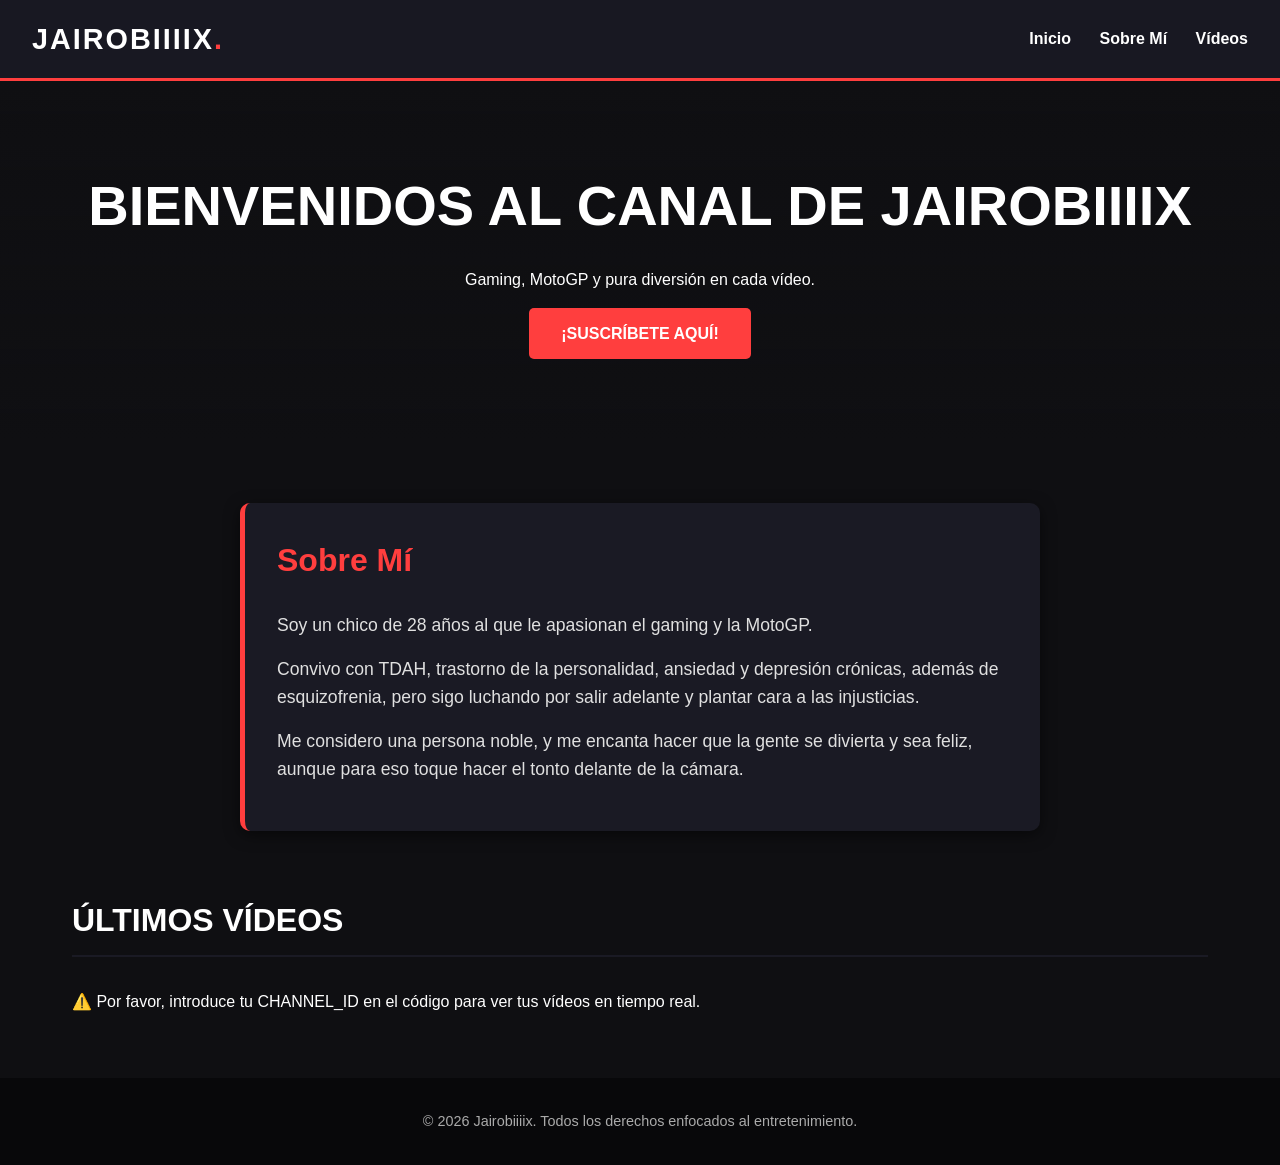
==== index.html @ 45399130 "Update index.html" ====
<!DOCTYPE html>
<html lang="es">
<head>
    <meta charset="UTF-8">
    <meta name="viewport" content="width=device-width, initial-scale=1.0">
    <title>Jairobiiiix - Canal Oficial</title>
    <style>
        /* --- ESTILOS GENERALES (Estilo Gaming/MotoGP) --- */
        :root {
            --bg-color: #0f0f12;
            --card-bg: #1a1a24;
            --accent-color: #ff3e3e; /* Rojo de carreras / adrenalina */
            --text-color: #ffffff;
            --text-secondary: #aaaaaa;
        }

        * {
            margin: 0;
            padding: 0;
            box-sizing: border-box;
            font-family: 'Segoe UI', Tahoma, Geneva, Verdana, sans-serif;
        }

        body {
            background-color: var(--bg-color);
            color: var(--text-color);
            line-height: 1.6;
        }

        a {
            text-decoration: none;
            color: inherit;
        }

        /* --- HEADER / NAV --- */
        header {
            background-color: rgba(26, 26, 36, 0.95);
            position: sticky;
            top: 0;
            z-index: 1000;
            padding: 1rem 2rem;
            display: flex;
            justify-content: space-between;
            align-items: center;
            border-bottom: 3px solid var(--accent-color);
        }

        .logo {
            font-size: 1.8rem;
            font-weight: bold;
            text-transform: uppercase;
            letter-spacing: 2px;
            color: var(--text-color);
        }

        .logo span {
            color: var(--accent-color);
        }

        nav a {
            margin-left: 1.5rem;
            font-weight: 600;
            transition: color 0.3s;
        }

        nav a:hover {
            color: var(--accent-color);
        }

        /* --- HERO SECTION --- */
        .hero {
            text-align: center;
            padding: 5rem 1rem;
            background: linear-gradient(rgba(15, 15, 18, 0.6), rgba(15, 15, 18, 1)), url('https://images.unsplash.com/photo-1542751371-adc38448a05e?q=80&w=1920') no-repeat center center/cover;
        }

        .hero h1 {
            font-size: 3.5rem;
            margin-bottom: 1rem;
            text-transform: uppercase;
        }

        .btn-subscribe {
            display: inline-block;
            background-color: var(--accent-color);
            color: white;
            padding: 0.8rem 2rem;
            font-weight: bold;
            border-radius: 5px;
            margin-top: 1rem;
            transition: transform 0.2s, background-color 0.2s;
        }

        .btn-subscribe:hover {
            transform: scale(1.05);
            background-color: #e02626;
        }

        /* --- SECCIÓN SOBRE MÍ --- */
        .about-section {
            max-width: 800px;
            margin: 4rem auto;
            padding: 2rem;
            background-color: var(--card-bg);
            border-radius: 10px;
            border-left: 5px solid var(--accent-color);
            box-shadow: 0 4px 15px rgba(0,0,0,0.5);
        }

        .about-section h2 {
            font-size: 2rem;
            margin-bottom: 1.5rem;
            color: var(--accent-color);
        }

        .about-section p {
            font-size: 1.1rem;
            margin-bottom: 1rem;
            color: #e0e0e0;
        }

        /* --- SECCIÓN VÍDEOS --- */
        .videos-section {
            max-width: 1200px;
            margin: 4rem auto;
            padding: 0 2rem;
        }

        .videos-section h2 {
            font-size: 2rem;
            margin-bottom: 2rem;
            text-transform: uppercase;
            border-bottom: 2px solid var(--card-bg);
            padding-bottom: 0.5rem;
        }

        .video-grid {
            display: grid;
            grid-template-columns: repeat(auto-fit, minmax(300px, 1fr));
            gap: 2rem;
        }

        .video-card {
            background-color: var(--card-bg);
            border-radius: 8px;
            overflow: hidden;
            transition: transform 0.3s;
        }

        .video-card:hover {
            transform: translateY(-5px);
        }

        .video-container {
            position: relative;
            padding-bottom: 56.25%; /* Relación de aspecto 16:9 */
            height: 0;
        }

        .video-container iframe {
            position: absolute;
            top: 0;
            left: 0;
            width: 100%;
            height: 100%;
            border: 0;
        }

        .video-info {
            padding: 1rem;
        }

        .video-info h3 {
            font-size: 1rem;
            margin-bottom: 0.5rem;
            white-space: nowrap;
            overflow: hidden;
            text-overflow: ellipsis;
        }

        /* --- FOOTER --- */
        footer {
            text-align: center;
            padding: 2rem;
            background-color: #08080a;
            color: var(--text-secondary);
            margin-top: 4rem;
            font-size: 0.9rem;
        }

        /* Responsivo */
        @media (max-width: 768px) {
            .hero h1 { font-size: 2.5rem; }
            header { flex-direction: column; gap: 1rem; }
            nav a { margin: 0 0.7rem; }
        }
    </style>
</head>
<body>

    <!-- BARRA DE NAVEGACIÓN -->
    <header>
        <div class="logo">Jairobiiiix<span>.</span></div>
        <nav>
            <a href="#inicio">Inicio</a>
            <a href="#sobre-mi">Sobre Mí</a>
            <a href="#videos">Vídeos</a>
        </nav>
    </header>

    <!-- SECCIÓN DE INICIO (HERO) -->
    <section id="inicio" class="hero">
        <h1>Bienvenidos al canal de Jairobiiiix</h1>
        <p>Gaming, MotoGP y pura diversión en cada vídeo.</p>
        <!-- REEMPLAZA ESTE ENLACE CON EL DE TU CANAL -->
        <a href="https://www.youtube.com/@TU_USER_DE_YOUTUBE?sub_confirmation=1" target="_blank" class="btn-subscribe">¡SUSCRÍBETE AQUÍ!</a>
    </section>

    <!-- SECCIÓN SOBRE MÍ -->
    <section id="sobre-mi" class="about-section">
        <h2>Sobre Mí</h2>
        <p>Soy un chico de 28 años al que le apasionan el gaming y la MotoGP.</p>
        <p>Convivo con TDAH, trastorno de la personalidad, ansiedad y depresión crónicas, además de esquizofrenia, pero sigo luchando por salir adelante y plantar cara a las injusticias.</p>
        <p>Me considero una persona noble, y me encanta hacer que la gente se divierta y sea feliz, aunque para eso toque hacer el tonto delante de la cámara.</p>
    </section>

    <!-- SECCIÓN DE VÍDEOS -->
    <section id="videos" class="videos-section">
        <h2>Últimos Vídeos</h2>
        <div class="video-grid" id="video-feed">
            <!-- Los vídeos de YouTube se cargarán aquí automáticamente -->
            <p style="color: var(--text-secondary);">Cargando últimos vídeos del canal...</p>
        </div>
    </section>

    <!-- FOOTER -->
    <footer>
        <p>&copy; 2026 Jairobiiiix. Todos los derechos enfocados al entretenimiento.</p>
    </footer>

    <!-- SCRIPT PARA AUTOCARGAR LOS VÍDEOS -->
    <script>
        // ¡IMPORTANTE! Reemplaza "TU_CHANNEL_ID" con el ID real de tu canal de YouTube.
        // Ej: UCxxxxxxxxxxxxxxxxxxxx
        const CHANNEL_ID = 'TU_CHANNEL_ID'; 

        // Usamos una herramienta pública que convierte el Feed RSS de YouTube a formato JSON para JS.
        const rssUrl = `https://www.youtube.com/feeds/videos.xml?channel_id=${CHANNEL_ID}`;
        const rss2jsonUrl = `https://api.rss2json.com/v1/api.json?rss_url=${encodeURIComponent(rssUrl)}`;

        async function loadVideos() {
            try {
                const response = await fetch(rss2jsonUrl);
                const data = await response.json();
                const videoFeed = document.getElementById('video-feed');
                
                if (data.status === 'ok' && data.items.length > 0) {
                    videoFeed.innerHTML = ''; // Limpiamos el texto de carga
                    
                    // Mostramos los últimos 6 vídeos subidos
                    data.items.slice(0, 6).forEach(video => {
                        // Extraemos el ID del vídeo desde el enlace de YouTube
                        const videoId = video.link.split('v=')[1];
                        
                        const videoCard = document.createElement('div');
                        videoCard.className = 'video-card';
                        videoCard.innerHTML = `
                            <div class="video-container">
                                <iframe src="https://www.youtube.com/embed/${videoId}" allowfullscreen></iframe>
                            </div>
                            <div class="video-info">
                                <h3>${video.title}</h3>
                            </div>
                        `;
                        videoFeed.appendChild(videoCard);
                    });
                } else {
                    videoFeed.innerHTML = '<p>No se pudieron cargar los vídeos. Verifica el CHANNEL_ID.</p>';
                }
            } catch (error) {
                console.error("Error cargando los vídeos de YouTube:", error);
                document.getElementById('video-feed').innerHTML = '<p>Error de conexión al cargar los vídeos.</p>';
            }
        }

        // Ejecutar la función al cargar la página
        if(CHANNEL_ID !== 'TU_CHANNEL_ID') {
            loadVideos();
        } else {
            document.getElementById('video-feed').innerHTML = '<p>⚠️ Por favor, introduce tu CHANNEL_ID en el código para ver tus vídeos en tiempo real.</p>';
        }
    </script>
</body>
</html>
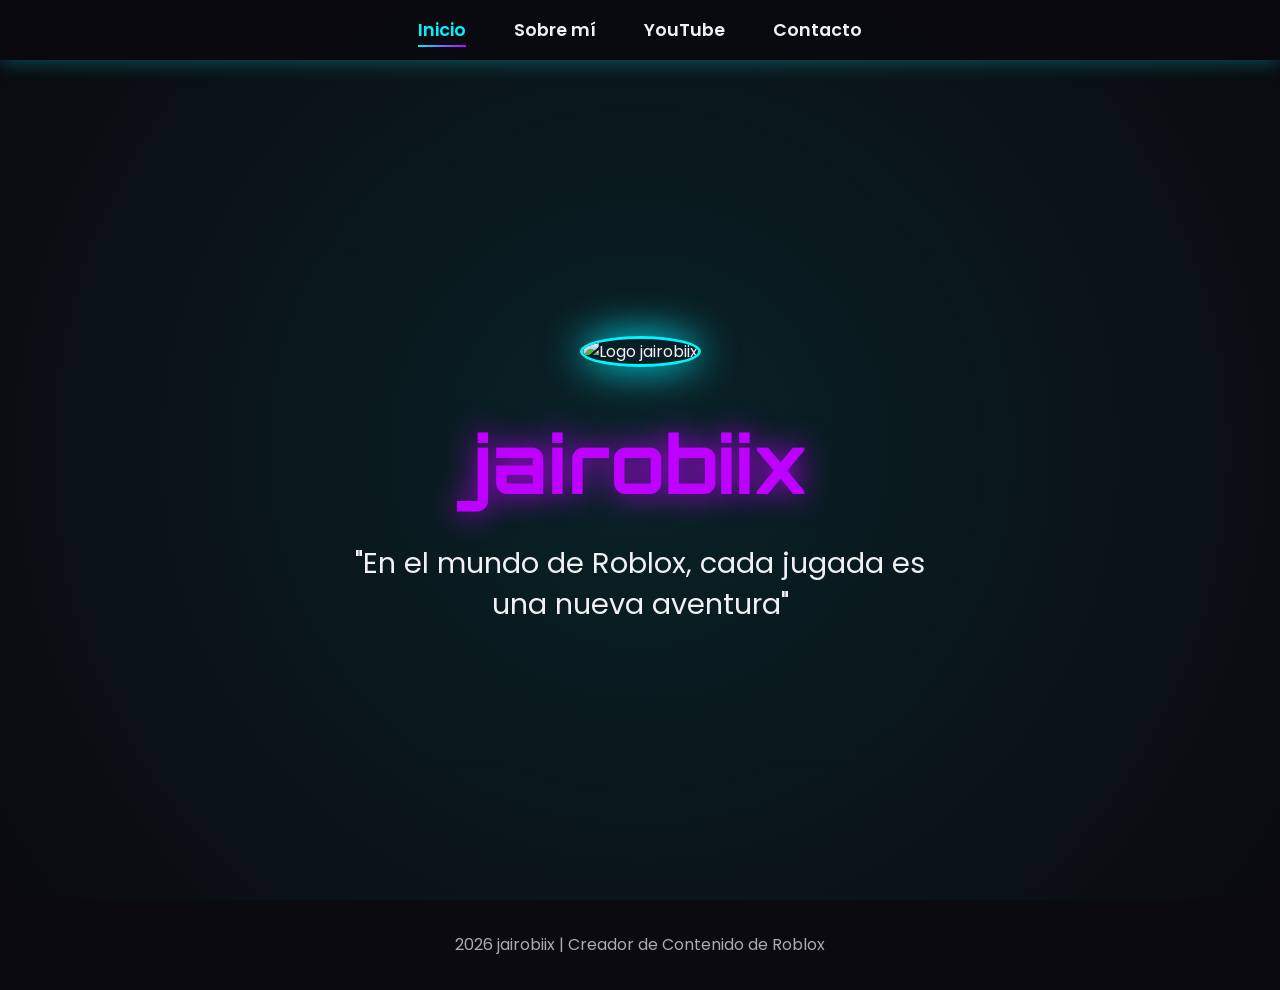
==== commit 387c049f: "Add files via upload" ====
--- a/index.html
+++ b/index.html
@@ -1,294 +1,34 @@
-<!DOCTYPE html>
-<html lang="es">
-<head>
-    <meta charset="UTF-8">
-    <meta name="viewport" content="width=device-width, initial-scale=1.0">
-    <title>Jairobiiiix - Canal Oficial</title>
-    <style>
-        /* --- ESTILOS GENERALES (Estilo Gaming/MotoGP) --- */
-        :root {
-            --bg-color: #0f0f12;
-            --card-bg: #1a1a24;
-            --accent-color: #ff3e3e; /* Rojo de carreras / adrenalina */
-            --text-color: #ffffff;
-            --text-secondary: #aaaaaa;
-        }
-
-        * {
-            margin: 0;
-            padding: 0;
-            box-sizing: border-box;
-            font-family: 'Segoe UI', Tahoma, Geneva, Verdana, sans-serif;
-        }
-
-        body {
-            background-color: var(--bg-color);
-            color: var(--text-color);
-            line-height: 1.6;
-        }
-
-        a {
-            text-decoration: none;
-            color: inherit;
-        }
-
-        /* --- HEADER / NAV --- */
-        header {
-            background-color: rgba(26, 26, 36, 0.95);
-            position: sticky;
-            top: 0;
-            z-index: 1000;
-            padding: 1rem 2rem;
-            display: flex;
-            justify-content: space-between;
-            align-items: center;
-            border-bottom: 3px solid var(--accent-color);
-        }
-
-        .logo {
-            font-size: 1.8rem;
-            font-weight: bold;
-            text-transform: uppercase;
-            letter-spacing: 2px;
-            color: var(--text-color);
-        }
-
-        .logo span {
-            color: var(--accent-color);
-        }
-
-        nav a {
-            margin-left: 1.5rem;
-            font-weight: 600;
-            transition: color 0.3s;
-        }
-
-        nav a:hover {
-            color: var(--accent-color);
-        }
-
-        /* --- HERO SECTION --- */
-        .hero {
-            text-align: center;
-            padding: 5rem 1rem;
-            background: linear-gradient(rgba(15, 15, 18, 0.6), rgba(15, 15, 18, 1)), url('https://images.unsplash.com/photo-1542751371-adc38448a05e?q=80&w=1920') no-repeat center center/cover;
-        }
-
-        .hero h1 {
-            font-size: 3.5rem;
-            margin-bottom: 1rem;
-            text-transform: uppercase;
-        }
-
-        .btn-subscribe {
-            display: inline-block;
-            background-color: var(--accent-color);
-            color: white;
-            padding: 0.8rem 2rem;
-            font-weight: bold;
-            border-radius: 5px;
-            margin-top: 1rem;
-            transition: transform 0.2s, background-color 0.2s;
-        }
-
-        .btn-subscribe:hover {
-            transform: scale(1.05);
-            background-color: #e02626;
-        }
-
-        /* --- SECCIÓN SOBRE MÍ --- */
-        .about-section {
-            max-width: 800px;
-            margin: 4rem auto;
-            padding: 2rem;
-            background-color: var(--card-bg);
-            border-radius: 10px;
-            border-left: 5px solid var(--accent-color);
-            box-shadow: 0 4px 15px rgba(0,0,0,0.5);
-        }
-
-        .about-section h2 {
-            font-size: 2rem;
-            margin-bottom: 1.5rem;
-            color: var(--accent-color);
-        }
-
-        .about-section p {
-            font-size: 1.1rem;
-            margin-bottom: 1rem;
-            color: #e0e0e0;
-        }
-
-        /* --- SECCIÓN VÍDEOS --- */
-        .videos-section {
-            max-width: 1200px;
-            margin: 4rem auto;
-            padding: 0 2rem;
-        }
-
-        .videos-section h2 {
-            font-size: 2rem;
-            margin-bottom: 2rem;
-            text-transform: uppercase;
-            border-bottom: 2px solid var(--card-bg);
-            padding-bottom: 0.5rem;
-        }
-
-        .video-grid {
-            display: grid;
-            grid-template-columns: repeat(auto-fit, minmax(300px, 1fr));
-            gap: 2rem;
-        }
-
-        .video-card {
-            background-color: var(--card-bg);
-            border-radius: 8px;
-            overflow: hidden;
-            transition: transform 0.3s;
-        }
-
-        .video-card:hover {
-            transform: translateY(-5px);
-        }
-
-        .video-container {
-            position: relative;
-            padding-bottom: 56.25%; /* Relación de aspecto 16:9 */
-            height: 0;
-        }
-
-        .video-container iframe {
-            position: absolute;
-            top: 0;
-            left: 0;
-            width: 100%;
-            height: 100%;
-            border: 0;
-        }
-
-        .video-info {
-            padding: 1rem;
-        }
-
-        .video-info h3 {
-            font-size: 1rem;
-            margin-bottom: 0.5rem;
-            white-space: nowrap;
-            overflow: hidden;
-            text-overflow: ellipsis;
-        }
-
-        /* --- FOOTER --- */
-        footer {
-            text-align: center;
-            padding: 2rem;
-            background-color: #08080a;
-            color: var(--text-secondary);
-            margin-top: 4rem;
-            font-size: 0.9rem;
-        }
-
-        /* Responsivo */
-        @media (max-width: 768px) {
-            .hero h1 { font-size: 2.5rem; }
-            header { flex-direction: column; gap: 1rem; }
-            nav a { margin: 0 0.7rem; }
-        }
-    </style>
-</head>
-<body>
-
-    <!-- BARRA DE NAVEGACIÓN -->
-    <header>
-        <div class="logo">Jairobiiiix<span>.</span></div>
-        <nav>
-            <a href="#inicio">Inicio</a>
-            <a href="#sobre-mi">Sobre Mí</a>
-            <a href="#videos">Vídeos</a>
-        </nav>
-    </header>
-
-    <!-- SECCIÓN DE INICIO (HERO) -->
-    <section id="inicio" class="hero">
-        <h1>Bienvenidos al canal de Jairobiiiix</h1>
-        <p>Gaming, MotoGP y pura diversión en cada vídeo.</p>
-        <!-- REEMPLAZA ESTE ENLACE CON EL DE TU CANAL -->
-        <a href="https://www.youtube.com/@TU_USER_DE_YOUTUBE?sub_confirmation=1" target="_blank" class="btn-subscribe">¡SUSCRÍBETE AQUÍ!</a>
-    </section>
-
-    <!-- SECCIÓN SOBRE MÍ -->
-    <section id="sobre-mi" class="about-section">
-        <h2>Sobre Mí</h2>
-        <p>Soy un chico de 28 años al que le apasionan el gaming y la MotoGP.</p>
-        <p>Convivo con TDAH, trastorno de la personalidad, ansiedad y depresión crónicas, además de esquizofrenia, pero sigo luchando por salir adelante y plantar cara a las injusticias.</p>
-        <p>Me considero una persona noble, y me encanta hacer que la gente se divierta y sea feliz, aunque para eso toque hacer el tonto delante de la cámara.</p>
-    </section>
-
-    <!-- SECCIÓN DE VÍDEOS -->
-    <section id="videos" class="videos-section">
-        <h2>Últimos Vídeos</h2>
-        <div class="video-grid" id="video-feed">
-            <!-- Los vídeos de YouTube se cargarán aquí automáticamente -->
-            <p style="color: var(--text-secondary);">Cargando últimos vídeos del canal...</p>
-        </div>
-    </section>
-
-    <!-- FOOTER -->
-    <footer>
-        <p>&copy; 2026 Jairobiiiix. Todos los derechos enfocados al entretenimiento.</p>
-    </footer>
-
-    <!-- SCRIPT PARA AUTOCARGAR LOS VÍDEOS -->
-    <script>
-        // ¡IMPORTANTE! Reemplaza "TU_CHANNEL_ID" con el ID real de tu canal de YouTube.
-        // Ej: UCxxxxxxxxxxxxxxxxxxxx
-        const CHANNEL_ID = 'TU_CHANNEL_ID'; 
-
-        // Usamos una herramienta pública que convierte el Feed RSS de YouTube a formato JSON para JS.
-        const rssUrl = `https://www.youtube.com/feeds/videos.xml?channel_id=${CHANNEL_ID}`;
-        const rss2jsonUrl = `https://api.rss2json.com/v1/api.json?rss_url=${encodeURIComponent(rssUrl)}`;
-
-        async function loadVideos() {
-            try {
-                const response = await fetch(rss2jsonUrl);
-                const data = await response.json();
-                const videoFeed = document.getElementById('video-feed');
-                
-                if (data.status === 'ok' && data.items.length > 0) {
-                    videoFeed.innerHTML = ''; // Limpiamos el texto de carga
-                    
-                    // Mostramos los últimos 6 vídeos subidos
-                    data.items.slice(0, 6).forEach(video => {
-                        // Extraemos el ID del vídeo desde el enlace de YouTube
-                        const videoId = video.link.split('v=')[1];
-                        
-                        const videoCard = document.createElement('div');
-                        videoCard.className = 'video-card';
-                        videoCard.innerHTML = `
-                            <div class="video-container">
-                                <iframe src="https://www.youtube.com/embed/${videoId}" allowfullscreen></iframe>
-                            </div>
-                            <div class="video-info">
-                                <h3>${video.title}</h3>
-                            </div>
-                        `;
-                        videoFeed.appendChild(videoCard);
-                    });
-                } else {
-                    videoFeed.innerHTML = '<p>No se pudieron cargar los vídeos. Verifica el CHANNEL_ID.</p>';
-                }
-            } catch (error) {
-                console.error("Error cargando los vídeos de YouTube:", error);
-                document.getElementById('video-feed').innerHTML = '<p>Error de conexión al cargar los vídeos.</p>';
-            }
-        }
-
-        // Ejecutar la función al cargar la página
-        if(CHANNEL_ID !== 'TU_CHANNEL_ID') {
-            loadVideos();
-        } else {
-            document.getElementById('video-feed').innerHTML = '<p>⚠️ Por favor, introduce tu CHANNEL_ID en el código para ver tus vídeos en tiempo real.</p>';
-        }
-    </script>
-</body>
-</html>
+<!DOCTYPE html>
+<html lang="es">
+<head>
+  <meta charset="UTF-8" />
+  <meta name="viewport" content="width=device-width, initial-scale=1.0" />
+  <title>jairobiix | Inicio - Creador de Roblox</title>
+  <link rel="stylesheet" href="styles.css" />
+  <link href="https://fonts.googleapis.com/css2?family=Poppins:wght@400;600;800&family=Orbitron:wght@400;700&display=swap" rel="stylesheet" />
+</head>
+<body>
+  <!-- Navegación -->
+  <nav class="navbar">
+    <ul class="nav-links">
+      <li><a href="index.html" class="active">Inicio</a></li>
+      <li><a href="sobre-mi.html">Sobre mí</a></li>
+      <li><a href="youtube.html">YouTube</a></li>
+      <li><a href="contacto.html">Contacto</a></li>
+    </ul>
+  </nav>
+
+  <!-- Página: Inicio -->
+  <main class="page home">
+    <div class="home-content">
+      <img src="logo-jairobiix.png" alt="Logo jairobiix" class="logo" />
+      <h1 class="nick">jairobiix</h1>
+      <p class="iconic-quote">"En el mundo de Roblox, cada jugada es una nueva aventura"</p>
+    </div>
+  </main>
+
+  <footer>
+    <p>2026 jairobiix | Creador de Contenido de Roblox</p>
+  </footer>
+</body>
+</html>
--- a/styles.css
+++ b/styles.css
@@ -0,0 +1,283 @@
+/* Reset y variables */
+* {
+  margin: 0;
+  padding: 0;
+  box-sizing: border-box;
+}
+
+:root {
+  --neon-blue: #00f3ff;
+  --neon-purple: #bd00ff;
+  --dark-bg: #0a0a0f;
+  --text-light: #f0f0f5;
+  --gradient: linear-gradient(135deg, var(--neon-blue), var(--neon-purple));
+}
+
+body {
+  font-family: 'Poppins', sans-serif;
+  background: var(--dark-bg);
+  color: var(--text-light);
+  line-height: 1.6;
+  min-height: 100vh;
+}
+
+/* Navegación */
+.navbar {
+  position: fixed;
+  top: 0;
+  width: 100%;
+  background: rgba(10, 10, 15, 0.95);
+  padding: 1rem 2rem;
+  z-index: 1000;
+  box-shadow: 0 2px 20px rgba(0, 243, 255, 0.3);
+}
+
+.nav-links {
+  display: flex;
+  justify-content: center;
+  list-style: none;
+  gap: 3rem;
+}
+
+.nav-links a {
+  color: var(--text-light);
+  text-decoration: none;
+  font-weight: 600;
+  font-size: 1.1rem;
+  transition: all 0.3s;
+  position: relative;
+}
+
+.nav-links a:hover {
+  color: var(--neon-blue);
+}
+
+.nav-links a.active {
+  color: var(--neon-blue);
+}
+
+.nav-links a.active::after {
+  content: '';
+  position: absolute;
+  bottom: -5px;
+  left: 0;
+  width: 100%;
+  height: 2px;
+  background: var(--gradient);
+}
+
+.nav-links a::after {
+  content: '';
+  position: absolute;
+  bottom: -5px;
+  left: 0;
+  width: 0;
+  height: 2px;
+  background: var(--gradient);
+  transition: width 0.3s;
+}
+
+.nav-links a:hover:not(.active)::after {
+  width: 100%;
+}
+
+/* Páginas */
+.page {
+  min-height: 100vh;
+  padding: 120px 2rem 60px;
+  display: flex;
+  flex-direction: column;
+  align-items: center;
+  justify-content: center;
+  max-width: 1200px;
+  margin: 0 auto;
+}
+
+.page h2 {
+  font-family: 'Orbitron', sans-serif;
+  font-size: 3rem;
+  margin-bottom: 3rem;
+  color: var(--neon-blue);
+  text-shadow: 0 0 20px var(--neon-blue);
+}
+
+/* Página: Inicio */
+.home {
+  background: radial-gradient(circle at center, rgba(0, 243, 255, 0.1), transparent);
+  width: 100%;
+  max-width: 100%;
+}
+
+.home-content {
+  text-align: center;
+}
+
+.logo {
+  width: 200px;
+  height: 200px;
+  border-radius: 50%;
+  border: 3px solid var(--neon-blue);
+  box-shadow: 0 0 40px var(--neon-blue);
+  margin-bottom: 2rem;
+}
+
+.nick {
+  font-family: 'Orbitron', sans-serif;
+  font-size: 5rem;
+  color: var(--neon-purple);
+  text-shadow: 0 0 30px var(--neon-purple);
+  margin-bottom: 1rem;
+}
+
+.iconic-quote {
+  font-size: 1.8rem;
+  color: var(--text-light);
+  max-width: 600px;
+  line-height: 1.4;
+}
+
+/* Página: Sobre mí */
+.about-content {
+  max-width: 800px;
+  font-size: 1.2rem;
+  line-height: 1.8;
+}
+
+.about-content p {
+  margin-bottom: 1.5rem;
+}
+
+/* Página: YouTube */
+.youtube-content {
+  max-width: 900px;
+}
+
+.channel-desc {
+  font-size: 1.3rem;
+  margin-bottom: 3rem;
+  text-align: center;
+  line-height: 1.8;
+}
+
+.video-feed {
+  display: grid;
+  grid-template-columns: repeat(3, 1fr);
+  gap: 2rem;
+}
+
+.video-card {
+  background: rgba(20, 20, 30, 0.8);
+  border-radius: 15px;
+  padding: 1rem;
+  transition: all 0.3s;
+  border: 1px solid rgba(0, 243, 255, 0.3);
+}
+
+.video-card:hover {
+  transform: translateY(-10px);
+  box-shadow: 0 10px 40px rgba(0, 243, 255, 0.4);
+}
+
+.video-card img {
+  width: 100%;
+  height: 200px;
+  object-fit: cover;
+  border-radius: 10px;
+  margin-bottom: 1rem;
+  background: rgba(0, 243, 255, 0.1);
+}
+
+.video-card h3 {
+  font-size: 1.1rem;
+  color: var(--neon-blue);
+  margin-bottom: 0.5rem;
+}
+
+.video-card p {
+  font-size: 0.95rem;
+  color: rgba(240, 240, 245, 0.7);
+}
+
+/* Página: Contacto */
+.contact-content {
+  display: flex;
+  gap: 3rem;
+  flex-wrap: wrap;
+  justify-content: center;
+}
+
+.contact-link {
+  display: flex;
+  align-items: center;
+  gap: 1rem;
+  padding: 1.5rem 2.5rem;
+  background: rgba(20, 20, 30, 0.8);
+  border-radius: 20px;
+  color: var(--text-light);
+  text-decoration: none;
+  font-size: 1.3rem;
+  font-weight: 600;
+  border: 2px solid var(--neon-blue);
+  transition: all 0.3s;
+}
+
+.contact-link:hover {
+  background: var(--gradient);
+  transform: scale(1.05);
+  box-shadow: 0 10px 40px rgba(0, 243, 255, 0.5);
+}
+
+.icon {
+  width: 50px;
+  height: 50px;
+}
+
+/* Footer */
+footer {
+  background: rgba(10, 10, 15, 0.95);
+  padding: 2rem;
+  text-align: center;
+  font-size: 1rem;
+  color: rgba(240, 240, 245, 0.7);
+  width: 100%;
+}
+
+/* Responsive */
+@media (max-width: 768px) {
+  .nav-links {
+    gap: 1.5rem;
+  }
+  
+  .nav-links a {
+    font-size: 0.95rem;
+  }
+  
+  .page {
+    padding: 100px 1rem 40px;
+  }
+  
+  .page h2 {
+    font-size: 2rem;
+  }
+  
+  .nick {
+    font-size: 3.5rem;
+  }
+  
+  .iconic-quote {
+    font-size: 1.4rem;
+  }
+  
+  .video-feed {
+    grid-template-columns: 1fr;
+  }
+  
+  .contact-content {
+    gap: 1.5rem;
+  }
+  
+  .contact-link {
+    padding: 1.2rem 1.8rem;
+    font-size: 1.1rem;
+  }
+}
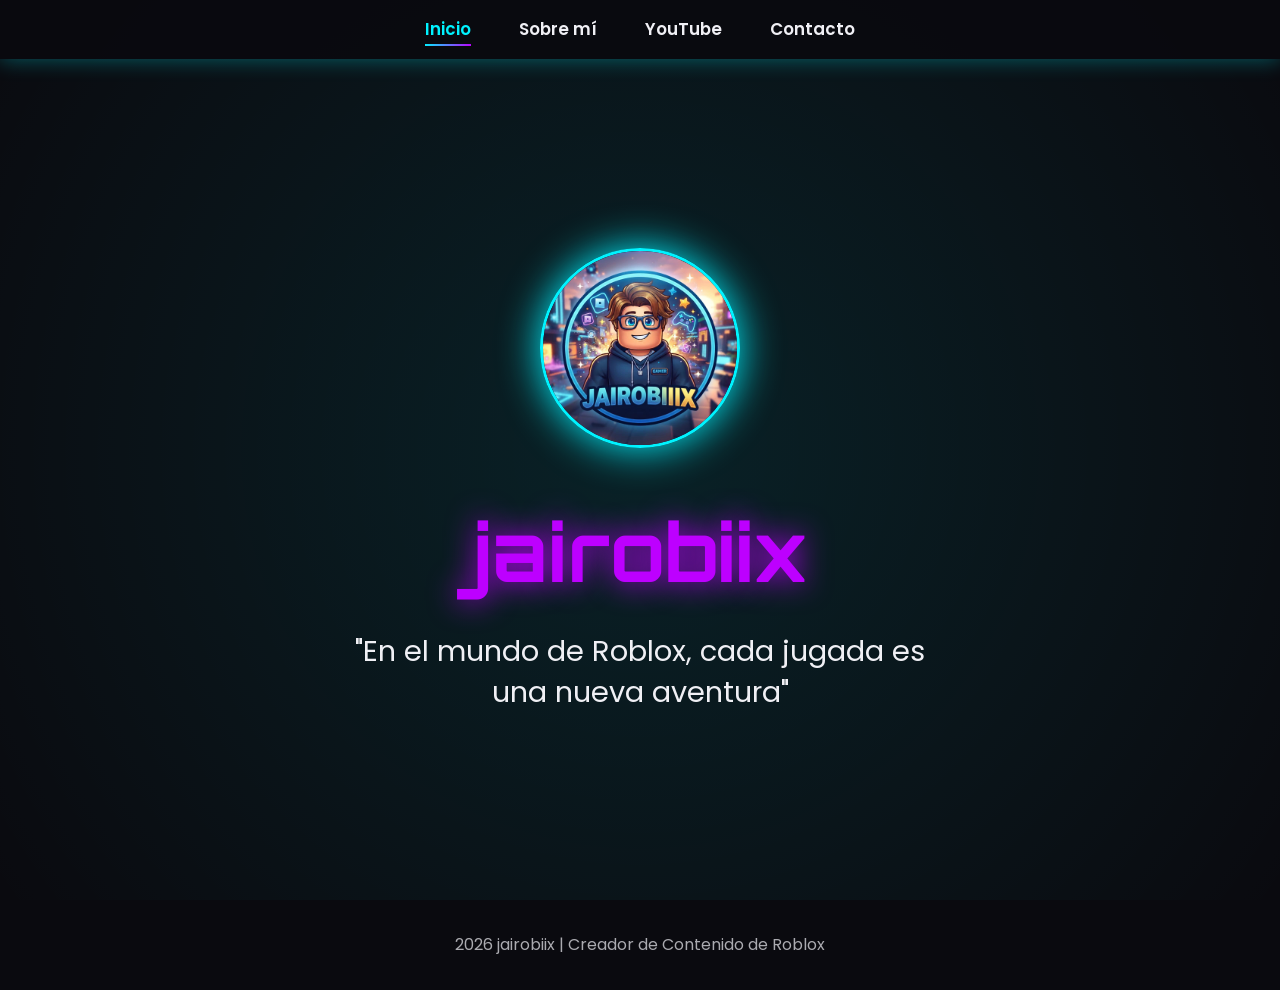
==== commit 987c1b2d: "Update index.html" ====
--- a/index.html
+++ b/index.html
@@ -5,6 +5,7 @@
   <meta name="viewport" content="width=device-width, initial-scale=1.0" />
   <title>jairobiix | Inicio - Creador de Roblox</title>
   <link rel="stylesheet" href="styles.css" />
+  <link rel="icon" type="image/png" href="./assets/favicon.jpeg" />
   <link href="https://fonts.googleapis.com/css2?family=Poppins:wght@400;600;800&family=Orbitron:wght@400;700&display=swap" rel="stylesheet" />
 </head>
 <body>
@@ -12,7 +13,7 @@
   <nav class="navbar">
     <ul class="nav-links">
       <li><a href="index.html" class="active">Inicio</a></li>
-      <li><a href="sobre-mi.html">Sobre mí</a></li>
+      <li><a href="sobremi.html">Sobre mí</a></li>
       <li><a href="youtube.html">YouTube</a></li>
       <li><a href="contacto.html">Contacto</a></li>
     </ul>
@@ -21,7 +22,7 @@
   <!-- Página: Inicio -->
   <main class="page home">
     <div class="home-content">
-      <img src="logo-jairobiix.png" alt="Logo jairobiix" class="logo" />
+      <img src="logo.jpeg" alt="Logo jairobiix" class="logo" />
       <h1 class="nick">jairobiix</h1>
       <p class="iconic-quote">"En el mundo de Roblox, cada jugada es una nueva aventura"</p>
     </div>
@@ -31,4 +32,4 @@
     <p>2026 jairobiix | Creador de Contenido de Roblox</p>
   </footer>
 </body>
-</html>+</html>
--- a/styles.css
+++ b/styles.css
@@ -1,4 +1,3 @@
-/* Reset y variables */
 * {
   margin: 0;
   padding: 0;
@@ -21,7 +20,6 @@
   min-height: 100vh;
 }
 
-/* Navegación */
 .navbar {
   position: fixed;
   top: 0;
@@ -37,33 +35,21 @@
   justify-content: center;
   list-style: none;
   gap: 3rem;
+  flex-wrap: wrap;
 }
 
 .nav-links a {
   color: var(--text-light);
   text-decoration: none;
   font-weight: 600;
-  font-size: 1.1rem;
-  transition: all 0.3s;
+  font-size: 1.05rem;
+  transition: color 0.3s;
   position: relative;
 }
 
-.nav-links a:hover {
-  color: var(--neon-blue);
-}
-
+.nav-links a:hover,
 .nav-links a.active {
   color: var(--neon-blue);
-}
-
-.nav-links a.active::after {
-  content: '';
-  position: absolute;
-  bottom: -5px;
-  left: 0;
-  width: 100%;
-  height: 2px;
-  background: var(--gradient);
 }
 
 .nav-links a::after {
@@ -77,11 +63,11 @@
   transition: width 0.3s;
 }
 
-.nav-links a:hover:not(.active)::after {
-  width: 100%;
-}
-
-/* Páginas */
+.nav-links a:hover::after,
+.nav-links a.active::after {
+  width: 100%;
+}
+
 .page {
   min-height: 100vh;
   padding: 120px 2rem 60px;
@@ -91,17 +77,17 @@
   justify-content: center;
   max-width: 1200px;
   margin: 0 auto;
+  width: 100%;
 }
 
 .page h2 {
   font-family: 'Orbitron', sans-serif;
   font-size: 3rem;
-  margin-bottom: 3rem;
+  margin-bottom: 1rem;
   color: var(--neon-blue);
   text-shadow: 0 0 20px var(--neon-blue);
 }
 
-/* Página: Inicio */
 .home {
   background: radial-gradient(circle at center, rgba(0, 243, 255, 0.1), transparent);
   width: 100%;
@@ -115,6 +101,7 @@
 .logo {
   width: 200px;
   height: 200px;
+  object-fit: cover;
   border-radius: 50%;
   border: 3px solid var(--neon-blue);
   box-shadow: 0 0 40px var(--neon-blue);
@@ -134,12 +121,12 @@
   color: var(--text-light);
   max-width: 600px;
   line-height: 1.4;
-}
-
-/* Página: Sobre mí */
+  margin: 0 auto;
+}
+
 .about-content {
   max-width: 800px;
-  font-size: 1.2rem;
+  font-size: 1.15rem;
   line-height: 1.8;
 }
 
@@ -147,58 +134,84 @@
   margin-bottom: 1.5rem;
 }
 
-/* Página: YouTube */
-.youtube-content {
+.youtube-header {
+  text-align: center;
   max-width: 900px;
-}
-
-.channel-desc {
-  font-size: 1.3rem;
-  margin-bottom: 3rem;
-  text-align: center;
-  line-height: 1.8;
+  margin: 0 auto 2.5rem;
+}
+
+.youtube-header p {
+  margin-top: 1rem;
+  font-size: 1.1rem;
+  line-height: 1.7;
+  color: rgba(240, 240, 245, 0.85);
 }
 
 .video-feed {
   display: grid;
-  grid-template-columns: repeat(3, 1fr);
-  gap: 2rem;
+  grid-template-columns: repeat(auto-fit, minmax(260px, 1fr));
+  gap: 1.5rem;
+  width: 100%;
+  max-width: 1100px;
 }
 
 .video-card {
   background: rgba(20, 20, 30, 0.8);
   border-radius: 15px;
+  overflow: hidden;
+  border: 1px solid rgba(0, 243, 255, 0.3);
+  transition: transform 0.3s, box-shadow 0.3s;
+}
+
+.video-card:hover {
+  transform: translateY(-8px);
+  box-shadow: 0 10px 40px rgba(0, 243, 255, 0.25);
+}
+
+.video-card a {
+  color: inherit;
+  text-decoration: none;
+  display: block;
+}
+
+.video-thumb {
+  width: 100%;
+  aspect-ratio: 16 / 9;
+  object-fit: cover;
+  display: block;
+  background: #111;
+}
+
+.video-body {
   padding: 1rem;
-  transition: all 0.3s;
-  border: 1px solid rgba(0, 243, 255, 0.3);
-}
-
-.video-card:hover {
-  transform: translateY(-10px);
-  box-shadow: 0 10px 40px rgba(0, 243, 255, 0.4);
-}
-
-.video-card img {
-  width: 100%;
-  height: 200px;
-  object-fit: cover;
-  border-radius: 10px;
-  margin-bottom: 1rem;
-  background: rgba(0, 243, 255, 0.1);
-}
-
-.video-card h3 {
-  font-size: 1.1rem;
-  color: var(--neon-blue);
-  margin-bottom: 0.5rem;
-}
-
-.video-card p {
-  font-size: 0.95rem;
-  color: rgba(240, 240, 245, 0.7);
-}
-
-/* Página: Contacto */
+}
+
+.video-body h3 {
+  font-size: 1.02rem;
+  line-height: 1.35;
+  margin-bottom: 0.45rem;
+  color: #f3f7ff;
+}
+
+.video-body p {
+  font-size: 0.92rem;
+  color: rgba(240, 240, 245, 0.72);
+}
+
+.empty-state,
+.loading {
+  grid-column: 1 / -1;
+  text-align: center;
+  padding: 2rem;
+  border-radius: 18px;
+  background: rgba(20, 20, 30, 0.45);
+  color: rgba(240, 240, 245, 0.85);
+}
+
+.empty-state {
+  border: 1px dashed rgba(0, 243, 255, 0.35);
+}
+
 .contact-content {
   display: flex;
   gap: 3rem;
@@ -232,7 +245,6 @@
   height: 50px;
 }
 
-/* Footer */
 footer {
   background: rgba(10, 10, 15, 0.95);
   padding: 2rem;
@@ -242,40 +254,39 @@
   width: 100%;
 }
 
-/* Responsive */
 @media (max-width: 768px) {
   .nav-links {
-    gap: 1.5rem;
-  }
-  
+    gap: 1.2rem;
+  }
+
   .nav-links a {
     font-size: 0.95rem;
   }
-  
+
   .page {
     padding: 100px 1rem 40px;
   }
-  
+
   .page h2 {
     font-size: 2rem;
   }
-  
+
   .nick {
     font-size: 3.5rem;
   }
-  
+
   .iconic-quote {
-    font-size: 1.4rem;
-  }
-  
+    font-size: 1.35rem;
+  }
+
   .video-feed {
     grid-template-columns: 1fr;
   }
-  
+
   .contact-content {
     gap: 1.5rem;
   }
-  
+
   .contact-link {
     padding: 1.2rem 1.8rem;
     font-size: 1.1rem;
